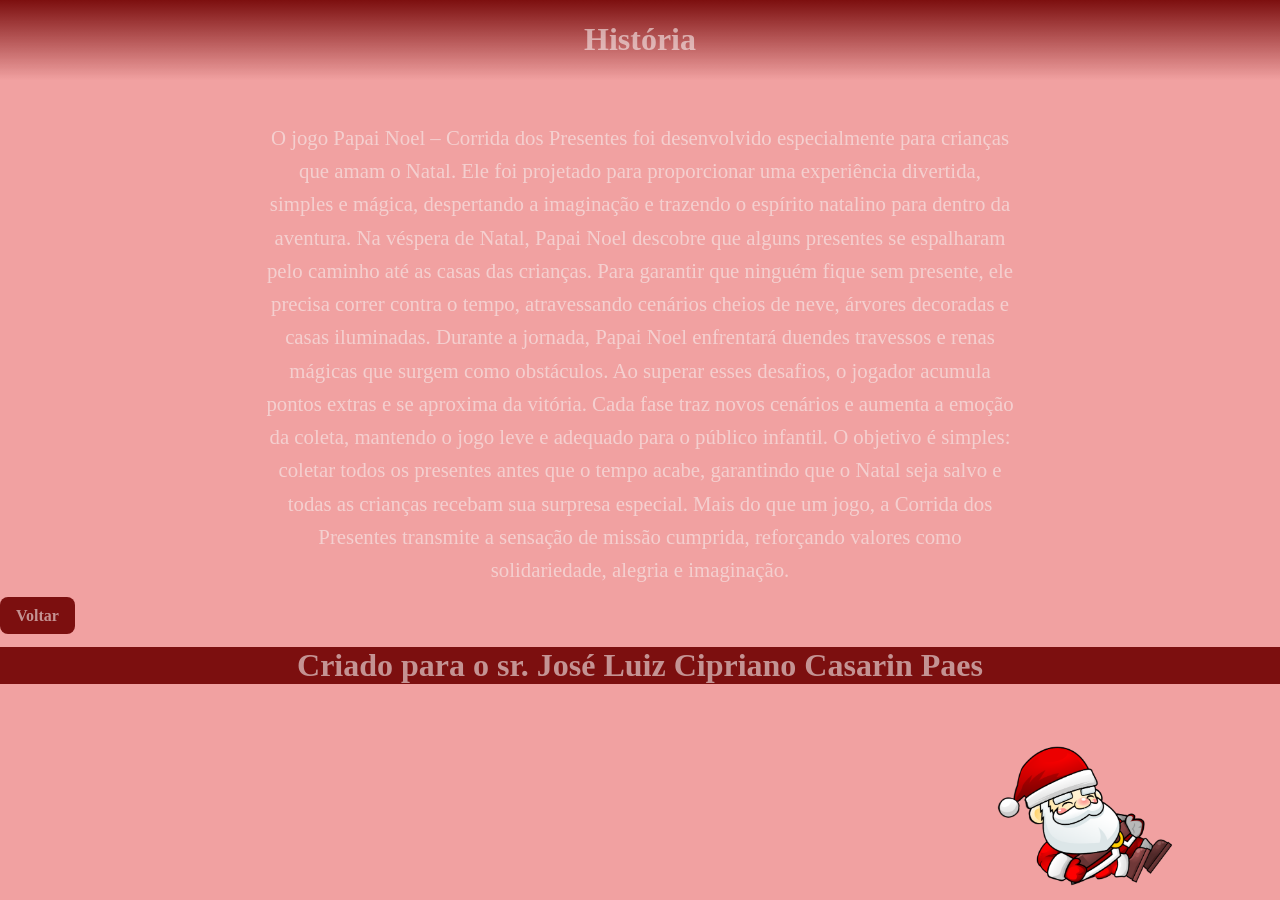
==== historia.html @ bc2e24c1 "Primeiro commit" ====
<!doctype html>
<html lang="pt-br">
  <head>
    <meta charset="UTF-8" />
    <meta name="viewport" content="width=device-width, initial-scale=1.0" />
    <title>História - Corrida dos Presentes</title>
    <link rel="stylesheet" href="css/style.css" />
    <link rel="shortcut icon" href="imagens/icone.png" />
  </head>
  <body>
    <header class="header">
      <h1 class="header-h1">História</h1>
    </header>
    <main>
      <p>
        O jogo Papai Noel – Corrida dos Presentes foi desenvolvido especialmente
        para crianças que amam o Natal. Ele foi projetado para proporcionar uma
        experiência divertida, simples e mágica, despertando a imaginação e
        trazendo o espírito natalino para dentro da aventura. Na véspera de
        Natal, Papai Noel descobre que alguns presentes se espalharam pelo
        caminho até as casas das crianças. Para garantir que ninguém fique sem
        presente, ele precisa correr contra o tempo, atravessando cenários
        cheios de neve, árvores decoradas e casas iluminadas. Durante a jornada,
        Papai Noel enfrentará duendes travessos e renas mágicas que surgem como
        obstáculos. Ao superar esses desafios, o jogador acumula pontos extras e
        se aproxima da vitória. Cada fase traz novos cenários e aumenta a emoção
        da coleta, mantendo o jogo leve e adequado para o público infantil. O
        objetivo é simples: coletar todos os presentes antes que o tempo acabe,
        garantindo que o Natal seja salvo e todas as crianças recebam sua
        surpresa especial. Mais do que um jogo, a Corrida dos Presentes
        transmite a sensação de missão cumprida, reforçando valores como
        solidariedade, alegria e imaginação.
      </p>
    </main>
    <a href="index.html" class="btn">Voltar</a>
    <footer class="footer-historia">
      <img src="imagens/deitado.png" alt="Papai Noel" />
      <h1>Criado para o sr. José Luiz Cipriano Casarin Paes</h1>
    </footer>
  </body>
</html>
---- css/style.css ----
body {
  background: #f1a1a1;
  margin: 0;
  font-family: "Times New Roman", Times, serif;
  color: #f7f0f096;
}
main {
  padding-top: 100px;
  text-align: center;
  font-family: cursive;
  font-size: 1.3rem; /* aumenta bastante o tamanho da fonte */
  line-height: 1.6; /* espaçamento entre linhas para facilitar leitura */
  max-width: 750px; /* largura máxima para não ficar muito esticado */
  margin: auto;
}

.header {
  position: fixed;
  width: 100%;
  position: fixed;
  background: linear-gradient(to bottom, #7c0f0f, rgba(0, 0, 0, 0));
  font-weight: bold;
}
.header img {
  width: 360px;
  max-width: 40%;
  height: auto;
}
.header h1 {
  text-align: center;
}

.header .header-nav {
  float: right;
}
.header .header-nav ul {
  list-style: none;
  margin-top: 30px;
}
.header .header-nav ul li {
  display: inline-block;
}
.header .header-nav ul li a {
  margin: 30px;
  padding: 10px;
  background: rgba(243, 1, 1, 0.007);
  text-decoration: none;
  border-radius: 10px;
  transition: all 0.5s;
  color: #f7f0f096;
}
.header .header-nav ul a:hover {
  background: #7c0f0f;
}

.btn {
  display: center;
  padding: 10px 16px;
  background: #7c0f0f;
  color: #f7f0f096;
  text-decoration: none;
  border-radius: 8px;
  font-weight: bold;
  text-align: center;
  transition: all 0.5s;
}
.btn:hover {
  background: rgba(243, 1, 1, 0.007);
}
.footer-historia {
  text-align: center;
  background-color: #7c0f0f;
}
.footer-historia img {
  width: 300px;
  position: absolute; /* posiciona em relação ao footer */
  bottom: 0; /* encosta na parte inferior do footer */
  right: 0;
}
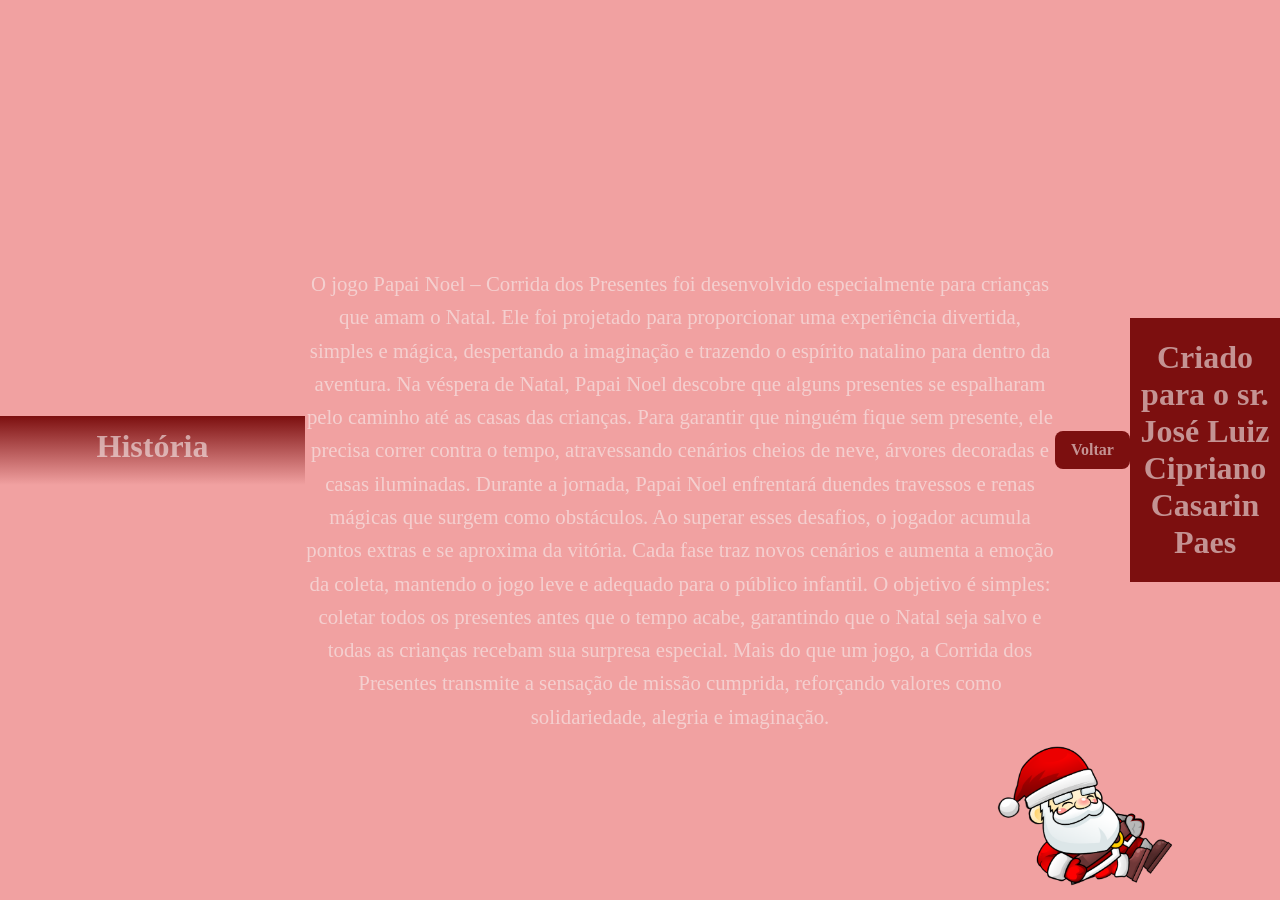
==== commit bbb98f75: "ajustando o jogo" ====
--- a/historia.html
+++ b/historia.html
@@ -7,11 +7,11 @@
     <link rel="stylesheet" href="css/style.css" />
     <link rel="shortcut icon" href="imagens/icone.png" />
   </head>
-  <body>
+  <body class="historia-page">
     <header class="header">
       <h1 class="header-h1">História</h1>
     </header>
-    <main>
+    <main class="historia-conteudo">
       <p>
         O jogo Papai Noel – Corrida dos Presentes foi desenvolvido especialmente
         para crianças que amam o Natal. Ele foi projetado para proporcionar uma
--- a/css/style.css
+++ b/css/style.css
@@ -3,45 +3,74 @@
   margin: 0;
   font-family: "Times New Roman", Times, serif;
   color: #f7f0f096;
+  overflow-x: hidden;
+  height: 100vh; /* ocupa toda a altura da tela */
+  display: flex;
+  justify-content: center;
+  align-items: center;
 }
-main {
+
+.home-page {
+  min-height: 100vh;
+  position: relative;
+  overflow: hidden;
+}
+
+.historia-page {
+  min-height: 100vh;
+}
+
+.pagina-principal {
+  width: 100%;
+  min-height: 100vh;
+  margin: 0;
+  box-sizing: border-box;
+  font-family: "Times New Roman", Times, serif;
+  font-size: 1rem;
+  line-height: normal;
+}
+
+.historia-conteudo {
   padding-top: 100px;
   text-align: center;
   font-family: cursive;
-  font-size: 1.3rem; /* aumenta bastante o tamanho da fonte */
-  line-height: 1.6; /* espaçamento entre linhas para facilitar leitura */
-  max-width: 750px; /* largura máxima para não ficar muito esticado */
+  font-size: 1.3rem;
+  line-height: 1.6;
+  max-width: 750px;
   margin: auto;
 }
 
 .header {
-  position: fixed;
   width: 100%;
-  position: fixed;
   background: linear-gradient(to bottom, #7c0f0f, rgba(0, 0, 0, 0));
   font-weight: bold;
+  text-align: center;
+  padding: 12px 16px;
+  box-sizing: border-box;
 }
 .header img {
-  width: 360px;
-  max-width: 40%;
+  width: 180px;
+  max-width: 28%;
   height: auto;
 }
 .header h1 {
   text-align: center;
+  margin: 0 0 8px;
 }
 
 .header .header-nav {
-  float: right;
+  margin-top: 8px;
 }
 .header .header-nav ul {
+  padding: 0;
   list-style: none;
-  margin-top: 30px;
+  margin: 0;
 }
 .header .header-nav ul li {
   display: inline-block;
 }
 .header .header-nav ul li a {
-  margin: 30px;
+  margin: 0;
   padding: 10px;
   background: rgba(243, 1, 1, 0.007);
   text-decoration: none;
@@ -53,8 +82,33 @@
   background: #7c0f0f;
 }
 
+.home-page .header {
+  position: absolute;
+  top: 0;
+  left: 0;
+  z-index: 10;
+  padding: 10px 16px 0;
+  pointer-events: none;
+}
+
+.home-page .header h1,
+.home-page .header img,
+.home-page .header .header-nav {
+  pointer-events: auto;
+}
+
+.home-page .header img {
+  width: 120px;
+  max-width: 20%;
+}
+
+.home-page .header h1 {
+  font-size: 1.6rem;
+  margin-bottom: 6px;
+}
+
 .btn {
-  display: center;
+  display: inline-block;
   padding: 10px 16px;
   background: #7c0f0f;
   color: #f7f0f096;
@@ -67,13 +121,36 @@
 .btn:hover {
   background: rgba(243, 1, 1, 0.007);
 }
+
 .footer-historia {
   text-align: center;
   background-color: #7c0f0f;
 }
 .footer-historia img {
   width: 300px;
-  position: absolute; /* posiciona em relação ao footer */
-  bottom: 0; /* encosta na parte inferior do footer */
+  position: absolute;
+  bottom: 0;
   right: 0;
 }
+
+.jogo {
+  display: flex;
+  justify-content: center; /* centraliza horizontalmente */
+  align-items: center; /* centraliza verticalmente */
+  width: 100%;
+  height: 100vh; /* ocupa toda a altura da tela */
+}
+
+.jogo-quadro {
+  aspect-ratio: 16 / 9;
+  width: 80%; /* ajusta conforme necessário */
+  max-width: 960px;
+  height: auto;
+}
+
+.jogo iframe {
+  display: block;
+  width: 100%;
+  height: 100%;
+  border: 0;
+}
